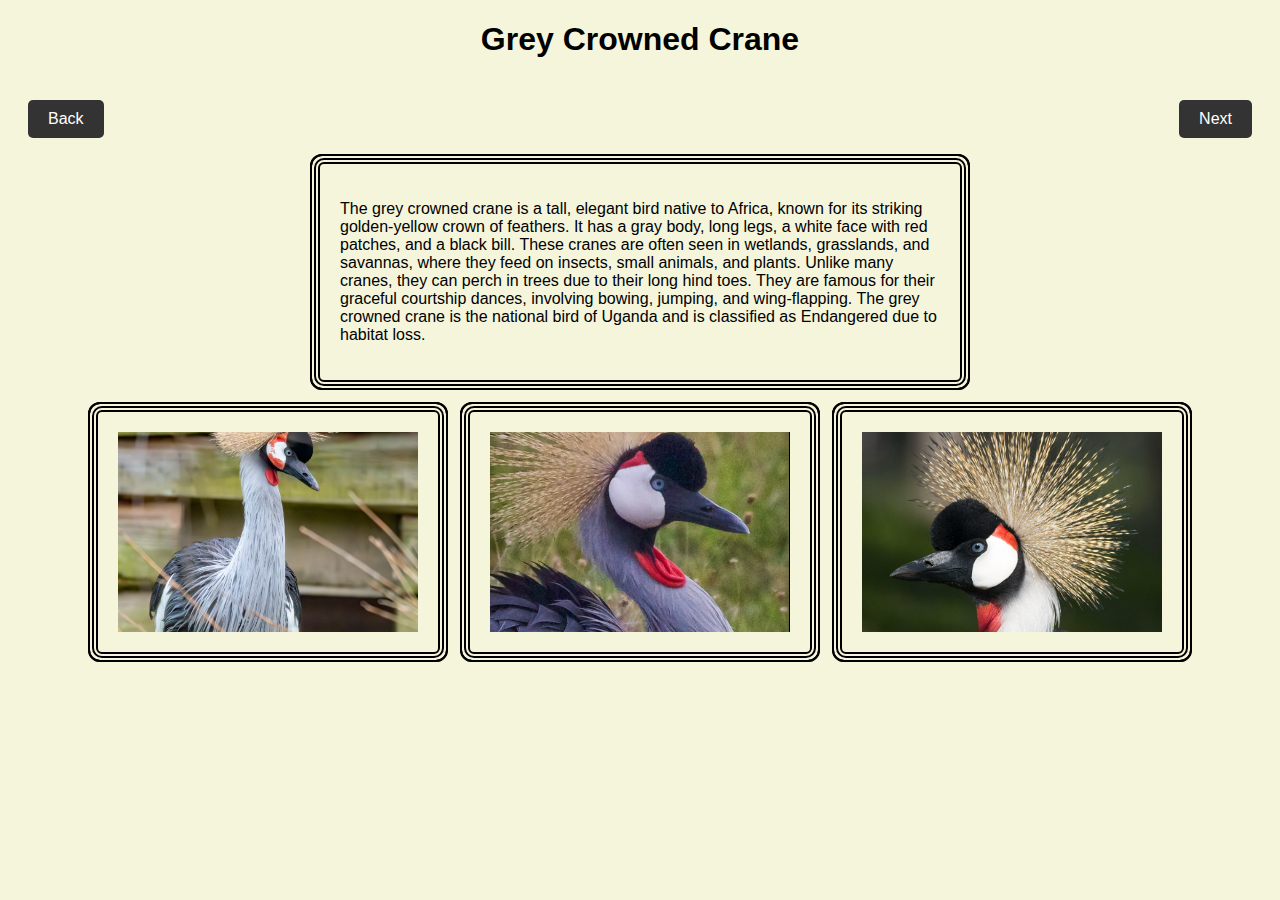
==== crane.html @ 06789a58 "added animal 3: crane" ====
<!DOCTYPE html>
<html lang="en">
<head>
  <meta charset="UTF-8">
  <meta name="viewport" content="width=device-width, initial-scale=1.0">
  <title>Zoo</title>
  <link rel="stylesheet" type="text/css" href="css/serval.css">
</head>
<body>
  <h1>Grey Crowned Crane</h1>
  <div class="container">
 
    <div class="navigation-buttons">
      <a href="gazelle.html" class="back-button">Back</a>
      <a href="crane.html" class="next-button">Next</a>
    </div>

    <div class="description-frame">
      <div class="description">
        <p>
            The grey crowned crane is a tall, elegant bird native to Africa, known for its striking golden-yellow crown of feathers. It has a gray body, long legs, a white face with red patches, and a black bill. These cranes are often seen in wetlands, grasslands, and savannas, where they feed on insects, small animals, and plants. Unlike many cranes, they can perch in trees due to their long hind toes. They are famous for their graceful courtship dances, involving bowing, jumping, and wing-flapping. The grey crowned crane is the national bird of Uganda and is classified as Endangered due to habitat loss.      </div>
    </div>

    <!-- Images -->
    <div class="images-container">
      <div class="image-frame">
        <img src="img/crane1.png" alt="serval image 1">
      </div>
      <div class="image-frame">
        <img src="img/crane2.png" alt="serval image 2">
      </div>
      <div class="image-frame">
        <img src="img/crane3.png" alt="serval image 3">
      </div>
    </div>
  </div>
</body>
</html>
---- css/serval.css ----
body {
    background-color: beige;
    font-family: Arial, sans-serif;
  }
  
  h1 {
    font-family: cursive, sans-serif;
    text-align: center;
  }
  
  .container {
    display: flex;
    flex-direction: column;
    align-items: center;
    padding: 20px;
  }
  
  .navigation-buttons {
    display: flex;
    width: 100%;
    justify-content: space-between; 
    margin-bottom: 20px;
  }
  
  .back-button, .next-button {
    padding: 10px 20px;
    text-decoration: none;
    color: white;
    background-color: #333;
    border-radius: 5px;
    font-size: 16px;
  }
  
  .back-button:hover, .next-button:hover {
    background-color: #555;
  }
  
  .description-frame {
    position: relative;
    padding: 20px;
    border: 6px double #000;
    border-radius: 10px;
    max-width: 600px;
    margin-bottom: 20px;
  }
  
  .description-frame::before, .description-frame::after {
    content: '';
    position: absolute;
    top: -10px;
    left: -10px;
    right: -10px;
    bottom: -10px;
    border: 2px double #000;
    border-radius: 12px;
  }
  
  .description {
    max-width: 600px;
  }
  
  .images-container {
    display: flex;
    gap: 20px;
    justify-content: center;
  }
  
  .image-frame {
    position: relative;
    padding: 20px;
    border: 6px double #000;
    border-radius: 10px;
    width: 300px; 
    height: 200px; 
  }
  
  .image-frame img {
    width: 100%; 
    height: 100%; 
    object-fit: cover; 
  }
  
  .image-frame::before, .image-frame::after {
    content: '';
    position: absolute;
    top: -10px;
    left: -10px;
    right: -10px;
    bottom: -10px;
    border: 2px double #000;
    border-radius: 12px;
  }
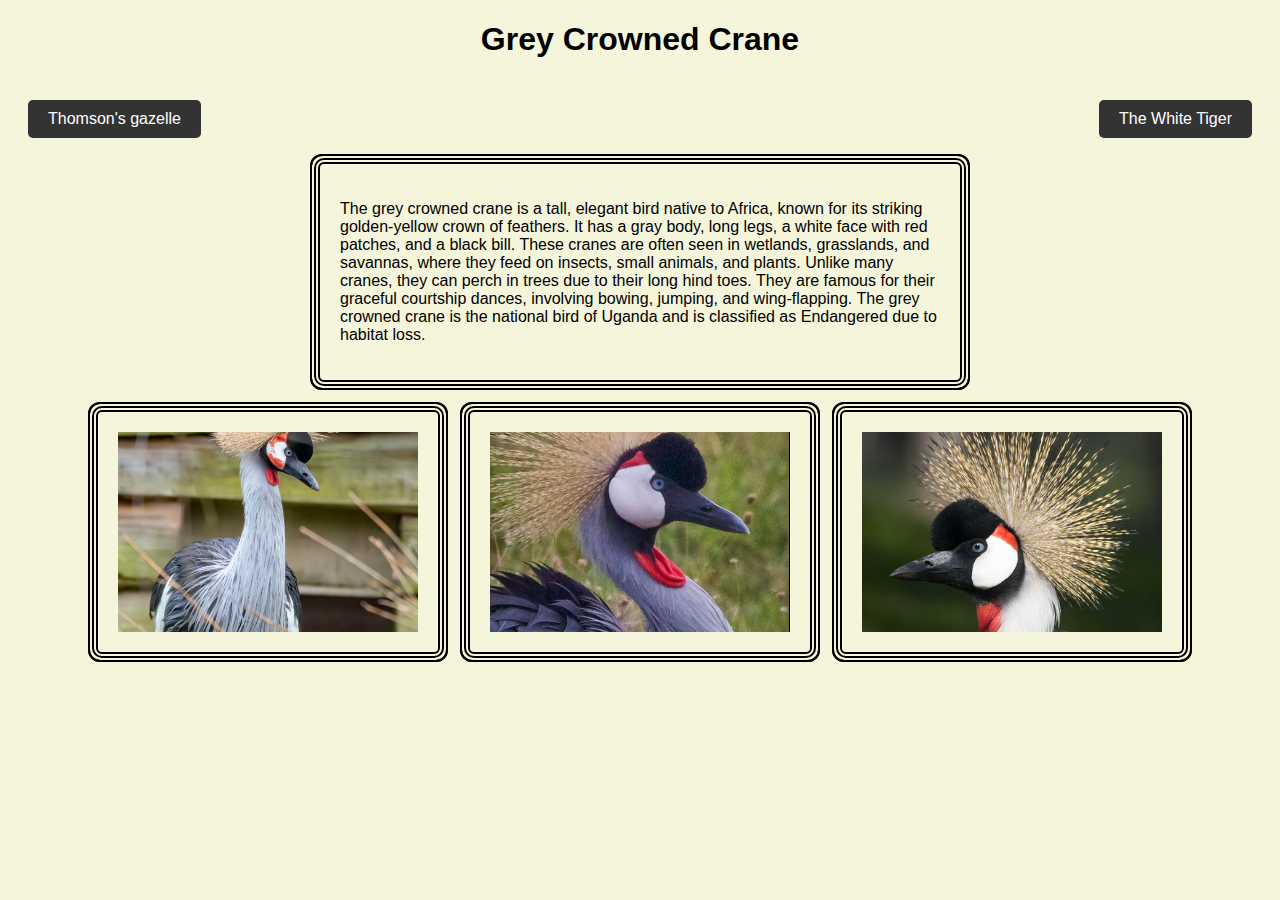
==== commit c48dccae: "updated buttons" ====
--- a/crane.html
+++ b/crane.html
@@ -11,8 +11,9 @@
   <div class="container">
  
     <div class="navigation-buttons">
-      <a href="gazelle.html" class="back-button">Back</a>
-      <a href="crane.html" class="next-button">Next</a>
+      <a href="gazelle.html" class="back-button">Thomson's gazelle</a>
+      <a href="tiger.html" class="next-button">The White Tiger
+    </a>
     </div>
 
     <div class="description-frame">
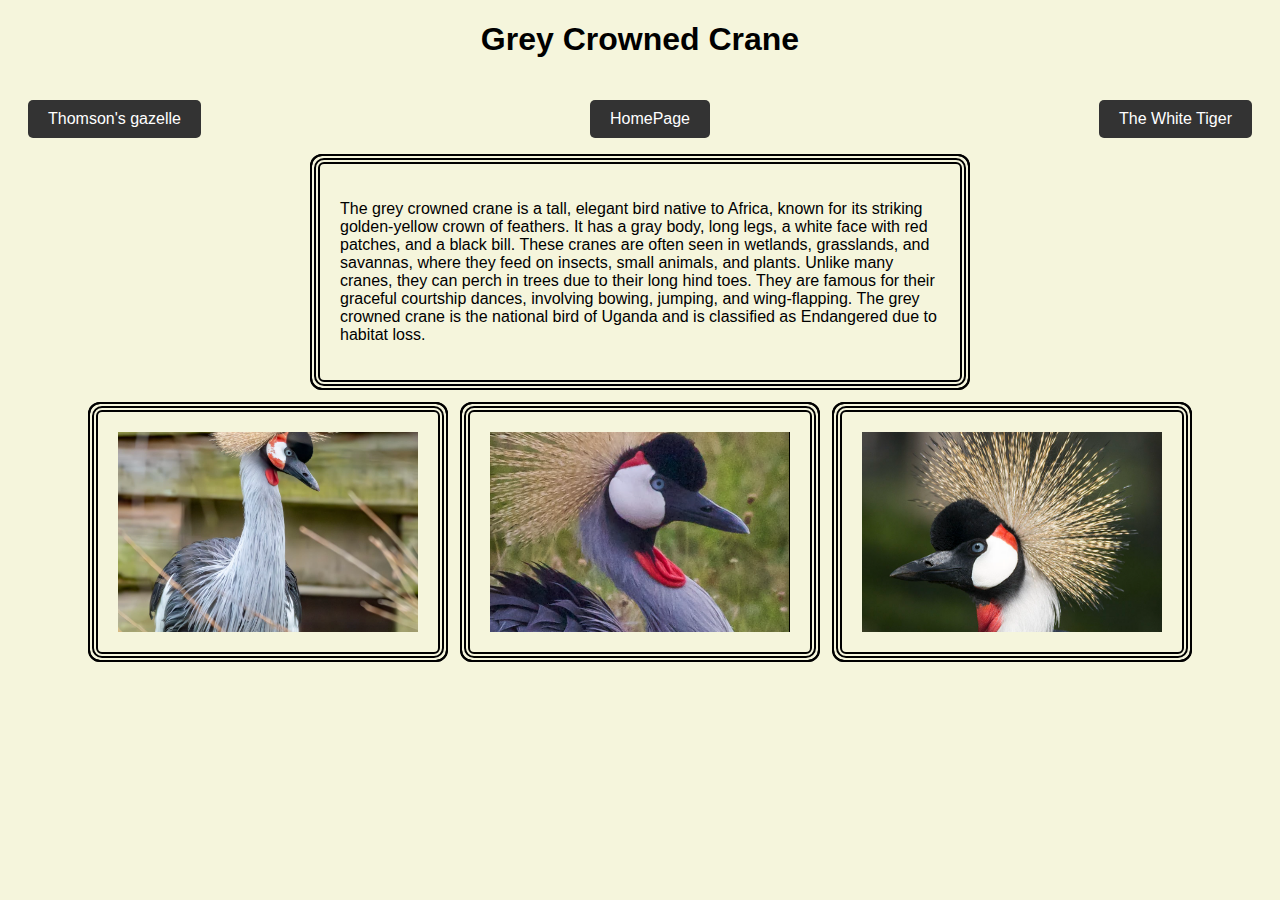
==== commit cb66c2fa: "added links to homepage" ====
--- a/crane.html
+++ b/crane.html
@@ -12,6 +12,7 @@
  
     <div class="navigation-buttons">
       <a href="gazelle.html" class="back-button">Thomson's gazelle</a>
+      <a href="index.html" class="back-button"> HomePage </a>
       <a href="tiger.html" class="next-button">The White Tiger
     </a>
     </div>
